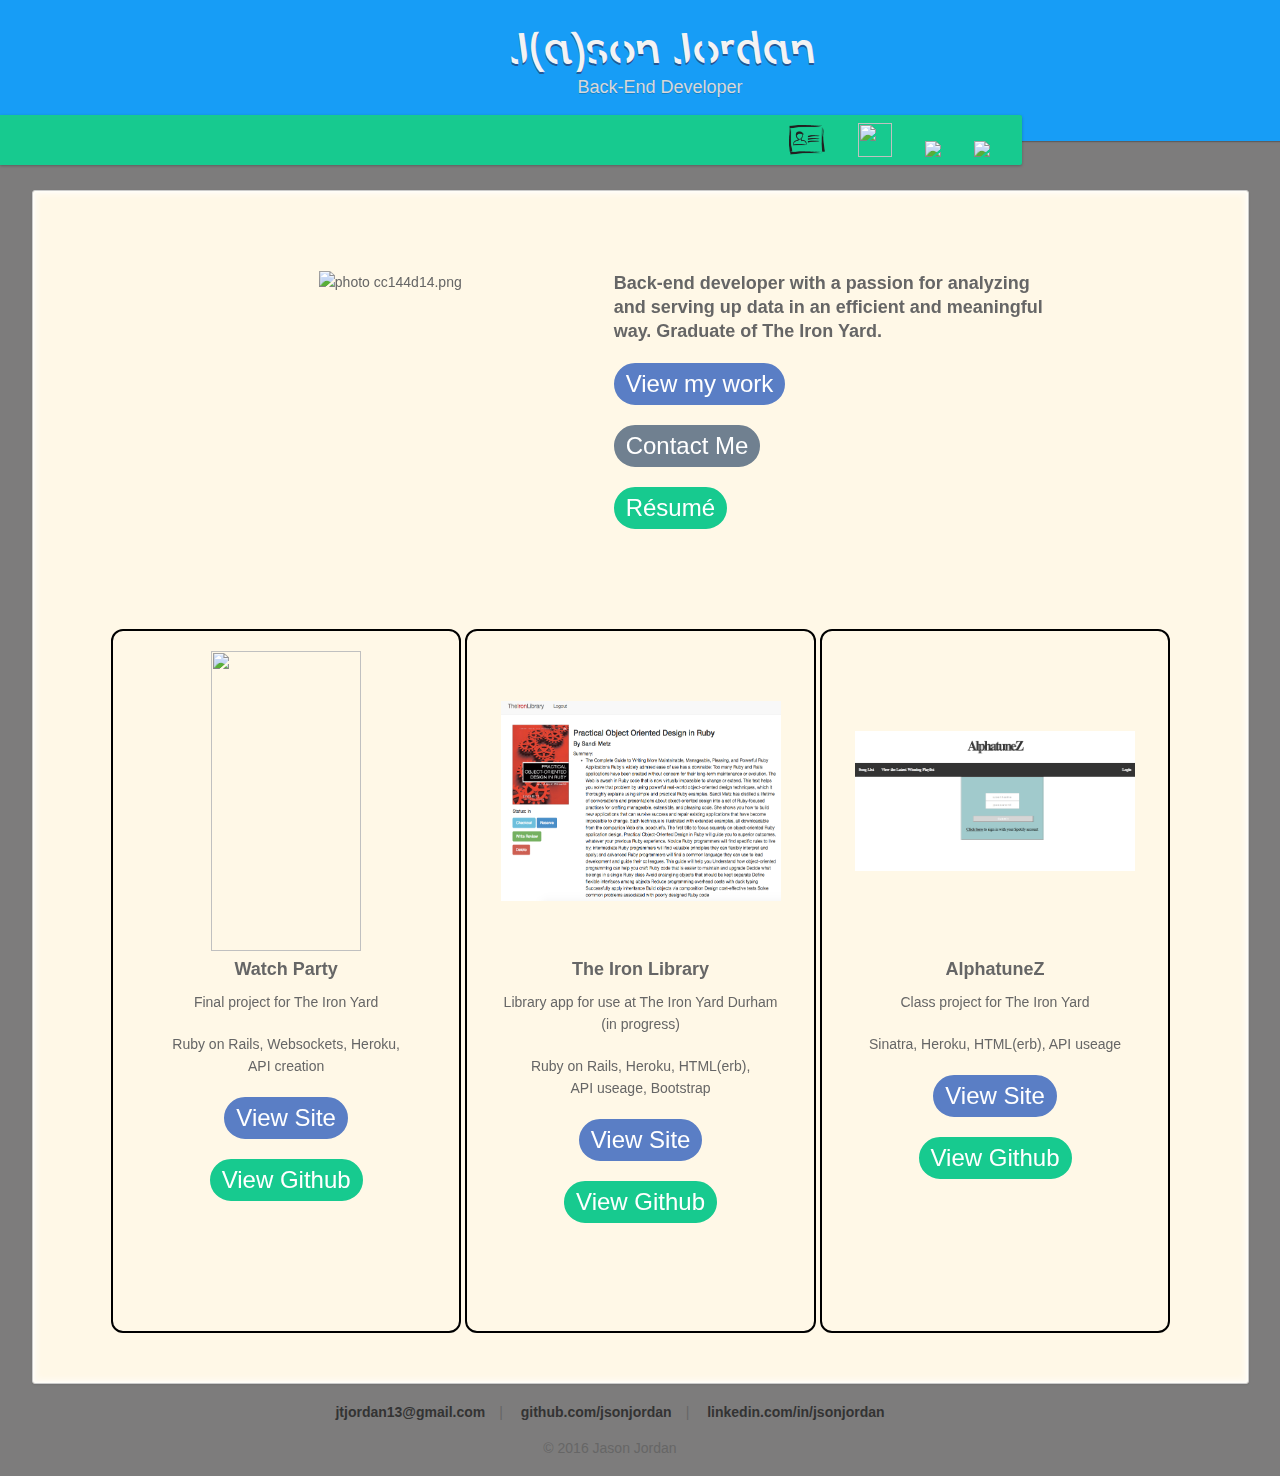
==== index.html @ f432987f "Changed my names font to sans forgetica" ====
<!doctype html>
<html>
  <head>
    <meta charset="utf-8">
    <meta http-equiv="X-UA-Compatible" content="chrome=1">
    <title>Jason Jordan</title>
    <link rel="stylesheet" href="stylesheets/styles.css">
    <link rel="stylesheet" href="stylesheets/github-dark.css">
    <script src="https://ajax.googleapis.com/ajax/libs/jquery/1.7.1/jquery.min.js"></script>
    <script src="javascripts/main.js"></script>
    <link rel="icon"
      type="image/png"
      href="./images/favicon.ico">
    <!--[if lt IE 9]>
      <script src="//html5shiv.googlecode.com/svn/trunk/html5.js"></script>
    <![endif]-->
    <meta name="viewport" content="width=device-width, initial-scale=1, user-scalable=no">

  </head>
  <body>

      <header>
        <h1><font face="Sans Forgetica">J(a)son Jordan</font></h1>
        <p>Back-End Developer</p>
      </header>

      <div id="banner">
        <span id="contacts">
          <a href="Jason Jordan Resume.pdf" class="social"><strong><img src="./images/resume6.png" height="34" width="36"></strong></a>
          <a href="mailto:jtjordan13@gmail.com" class="social"><strong><img src="./images/email.png" height="34" width="34"></strong></a>
          <a href="https://github.com/jsonjordan" class="social"><strong><img src="./images/GitHub-Mark-32px.png"></strong></a>
          <a href="https://www.linkedin.com/in/jsonjordan" class="social"><strong><img src="./images/In-Black-34px-R.png"></strong></a>
        </span>
      </div><!-- end banner -->

    <div class="wrapper">
      <nav>
        <ul></ul>
      </nav>
      <section>
        <div class="container1">
          <div class="element1">
            <img src="./images/jj.png" border="0" alt=" photo cc144d14.png" height="300" width="300"/></a>
          </div>
          <div class="element2">
            <h3>Back-end developer with a passion for analyzing and serving up data in an efficient and meaningful way.  Graduate of The Iron Yard.</h3>
            <div> <!--padding-->
             <ul>
             </ul>
           </div>
            <div class="linklist">
              <div>
                <form action="#projects">
                  <button class="linkbutton1">View my work</button>
                </form>
              </div>
            <div> <!--padding-->
             <ul>
             </ul>
           </div>
           <div>
             <form action="#contact info">
               <button class="linkbutton2">Contact Me</button>
             </form>
           </div>
            <div> <!--padding-->
             <ul>
             </ul>
           </div>
            <div>
              <form action="BEResume.pdf">
                <button class="linkbutton3">Résumé</button>
              </form>
            </div>
            </div>
          </div>
        </div>
        <div class="container2" id="projects">
          <div class="project">
            <div> <!--padding-->
             <ul>
             </ul>
           </div>
            <img src="./images/watchparty.png" height="300" width="150">
            <h3>Watch Party</h3>
            <p>Final project for The Iron Yard</p>
            <p>Ruby on Rails, Websockets, Heroku, <br>API creation</p>
            <div>
              <form action="https://watchparty.online">
                <button class="linkbutton1">View Site</button>
              </form>
            </div>
            <div> <!--padding-->
             <ul>
             </ul>
           </div>
            <div>
              <form action="https://github.com/Watch-Party/spoiler-alert">
                <button class="linkbutton3">View Github</button>
              </form>
            </div>
          </div>
          <div class="project">
            <div> <!--padding-->
             <ul>
             </ul>
           </div>
            <img src="./images/ironlibrary.png" height="200" width="280" vspace="50">
            <h3>The Iron Library</h3>
            <p>Library app for use at The Iron Yard Durham <br>(in progress)</p>
            <p>Ruby on Rails, Heroku, HTML(erb), <br>API useage, Bootstrap</p>
            <div>
              <form action="https://the-iron-library.herokuapp.com/">
                <button class="linkbutton1">View Site</button>
              </form>
            </div>
            <div> <!--padding-->
             <ul>
             </ul>
           </div>
            <div>
              <form action="https://github.com/jtjordan81/iron-library">
                <button class="linkbutton3">View Github</button>
              </form>
            </div>
          </div>
          <div class="project">
            <div> <!--padding-->
             <ul>
             </ul>
           </div>
            <img src="./images/alphatunez.png" height="140" width="280" vspace="80">
            <h3>AlphatuneZ</h3>
            <p>Class project for The Iron Yard</p>
            <p>Sinatra, Heroku, HTML(erb), API useage</p>
            <div>
              <form action="https://alphatunez.herokuapp.com/">
                <button class="linkbutton1">View Site</button>
              </form>
            </div>
            <div> <!--padding-->
             <ul>
             </ul>
           </div>
            <div>
              <form action="https://github.com/tiyd-ror-2016-06/AlphatuneZ">
                <button class="linkbutton3">View Github</button>
              </form>
            </div>
          </div>
        </div>
      </section>
      <footer>
        <p id="contact info">
          <a href="mailto:jtjordan13@gmail.com" class="social"><strong>jtjordan13@gmail.com</strong></a>&emsp;|&emsp;
          <a href="https://github.com/jsonjordan" class="social"><strong>github.com/jsonjordan</strong></a>&emsp;|&emsp;
          <a href="https://www.linkedin.com/in/jsonjordan" class="social"><strong>linkedin.com/in/jsonjordan</strong></a>
        </p>
        <p>&copy; 2016 Jason Jordan</p>
      </footer>
    </div>
    <!--[if !IE]><script>fixScale(document);</script><![endif]-->

  </body>
</html>
---- stylesheets/styles.css ----
/*
Leap Day for GitHub Pages
by Matt Graham
*/
@font-face {
  font-family: 'Quattrocento Sans';
  src: url("../fonts/quattrocentosans-bold-webfont.eot");
  src: url("../fonts/quattrocentosans-bold-webfont.eot?#iefix") format("embedded-opentype"), url("../fonts/quattrocentosans-bold-webfont.woff") format("woff"), url("../fonts/quattrocentosans-bold-webfont.ttf") format("truetype"), url("../fonts/quattrocentosans-bold-webfont.svg#QuattrocentoSansBold") format("svg");
  font-weight: bold;
  font-style: normal;
}

@font-face {
  font-family: 'Quattrocento Sans';
  src: url("../fonts/quattrocentosans-bolditalic-webfont.eot");
  src: url("../fonts/quattrocentosans-bolditalic-webfont.eot?#iefix") format("embedded-opentype"), url("../fonts/quattrocentosans-bolditalic-webfont.woff") format("woff"), url("../fonts/quattrocentosans-bolditalic-webfont.ttf") format("truetype"), url("../fonts/quattrocentosans-bolditalic-webfont.svg#QuattrocentoSansBoldItalic") format("svg");
  font-weight: bold;
  font-style: italic;
}

@font-face {
  font-family: 'Quattrocento Sans';
  src: url("../fonts/quattrocentosans-italic-webfont.eot");
  src: url("../fonts/quattrocentosans-italic-webfont.eot?#iefix") format("embedded-opentype"), url("../fonts/quattrocentosans-italic-webfont.woff") format("woff"), url("../fonts/quattrocentosans-italic-webfont.ttf") format("truetype"), url("../fonts/quattrocentosans-italic-webfont.svg#QuattrocentoSansItalic") format("svg");
  font-weight: normal;
  font-style: italic;
}

@font-face {
  font-family: 'Quattrocento Sans';
  src: url("../fonts/quattrocentosans-regular-webfont.eot");
  src: url("../fonts/quattrocentosans-regular-webfont.eot?#iefix") format("embedded-opentype"), url("../fonts/quattrocentosans-regular-webfont.woff") format("woff"), url("../fonts/quattrocentosans-regular-webfont.ttf") format("truetype"), url("../fonts/quattrocentosans-regular-webfont.svg#QuattrocentoSansRegular") format("svg");
  font-weight: normal;
  font-style: normal;
}

@font-face {
  font-family: 'Copse';
  src: url("../fonts/copse-regular-webfont.eot");
  src: url("../fonts/copse-regular-webfont.eot?#iefix") format("embedded-opentype"), url("../fonts/copse-regular-webfont.woff") format("woff"), url("../fonts/copse-regular-webfont.ttf") format("truetype"), url("../fonts/copse-regular-webfont.svg#CopseRegular") format("svg");
  font-weight: normal;
  font-style: normal;
}

@font-face {
  font-family: 'Sans Forgetica';
  src: url("../fonts/sansforgetica-regular.otf");
  font-weight: normal;
  font-style: normal;
}

/* normalize.css 2012-02-07T12:37 UTC - https://github.com/necolas/normalize.css */
/* =============================================================================
   HTML5 display definitions
   ========================================================================== */
/*
 * Corrects block display not defined in IE6/7/8/9 & FF3
 */
article,
aside,
details,
figcaption,
figure,
footer,
header,
hgroup,
nav,
section,
summary {
  display: block;
}

/*
 * Corrects inline-block display not defined in IE6/7/8/9 & FF3
 */
audio,
canvas,
video {
  display: inline-block;
  *display: inline;
  *zoom: 1;
}

/*
 * Prevents modern browsers from displaying 'audio' without controls
 */
audio:not([controls]) {
  display: none;
}

/*
 * Addresses styling for 'hidden' attribute not present in IE7/8/9, FF3, S4
 * Known issue: no IE6 support
 */
[hidden] {
  display: none;
}

/* =============================================================================
   Base
   ========================================================================== */
/*
 * 1. Corrects text resizing oddly in IE6/7 when body font-size is set using em units
 *    http://clagnut.com/blog/348/#c790
 * 2. Prevents iOS text size adjust after orientation change, without disabling user zoom
 *    www.456bereastreet.com/archive/201012/controlling_text_size_in_safari_for_ios_without_disabling_user_zoom/
 */
html {
  font-size: 100%;
  /* 1 */
  -webkit-text-size-adjust: 100%;
  /* 2 */
  -ms-text-size-adjust: 100%;
  /* 2 */
}

/*
 * Addresses font-family inconsistency between 'textarea' and other form elements.
 */
html,
button,
input,
select,
textarea {
  font-family: sans-serif;
}

/*
 * Addresses margins handled incorrectly in IE6/7
 */
body {
  margin: 0;
}

/* =============================================================================
   Links
   ========================================================================== */
/*
 * Addresses outline displayed oddly in Chrome
 */
a:focus {
  outline: thin dotted;
}

/*
 * Improves readability when focused and also mouse hovered in all browsers
 * people.opera.com/patrickl/experiments/keyboard/test
 */
a:hover,
a:active {
  outline: 0;
}

/* =============================================================================
   Typography
   ========================================================================== */
/*
 * Addresses font sizes and margins set differently in IE6/7
 * Addresses font sizes within 'section' and 'article' in FF4+, Chrome, S5
 */
h1 {
  font-size: 2em;
  margin: 0.67em 0;
}

h2 {
  font-size: 1.5em;
  margin: 0.83em 0;
}

h3 {
  font-size: 1.17em;
  margin: 1em 0;
}

h4 {
  font-size: 1em;
  margin: 1.33em 0;
}

h5 {
  font-size: 0.83em;
  margin: 1.67em 0;
}

h6 {
  font-size: 0.75em;
  margin: 2.33em 0;
}

/*
 * Addresses styling not present in IE7/8/9, S5, Chrome
 */
abbr[title] {
  border-bottom: 1px dotted;
}

/*
 * Addresses style set to 'bolder' in FF3+, S4/5, Chrome
*/
b,
strong {
  font-weight: bold;
}

blockquote {
  margin: 1em 40px;
}

/*
 * Addresses styling not present in S5, Chrome
 */
dfn {
  font-style: italic;
}

/*
 * Addresses styling not present in IE6/7/8/9
 */
mark {
  background: #ff0;
  color: #000;
}

/*
 * Addresses margins set differently in IE6/7
 */
p,
pre {
  margin: 1em 0;
}

/*
 * Corrects font family set oddly in IE6, S4/5, Chrome
 * en.wikipedia.org/wiki/User:Davidgothberg/Test59
 */
pre,
code,
kbd,
samp {
  font-family: monospace, serif;
  _font-family: 'courier new', monospace;
  font-size: 1em;
}

/*
 * 1. Addresses CSS quotes not supported in IE6/7
 * 2. Addresses quote property not supported in S4
 */
/* 1 */
q {
  quotes: none;
}

/* 2 */
q:before,
q:after {
  content: '';
  content: none;
}

small {
  font-size: 75%;
}

/*
 * Prevents sub and sup affecting line-height in all browsers
 * gist.github.com/413930
 */
sub,
sup {
  font-size: 75%;
  line-height: 0;
  position: relative;
  vertical-align: baseline;
}

sup {
  top: -0.5em;
}

sub {
  bottom: -0.25em;
}

/* =============================================================================
   Lists
   ========================================================================== */
/*
 * Addresses margins set differently in IE6/7
 */
dl,
menu,
ol,
ul {
  margin: 1em 0;
}

dd {
  margin: 0 0 0 40px;
}

/*
 * Addresses paddings set differently in IE6/7
 */
menu,
ol,
ul {
  padding: 0 0 0 40px;
}

/*
 * Corrects list images handled incorrectly in IE7
 */
nav ul,
nav ol {
  list-style: none;
  list-style-image: none;
}

/* =============================================================================
   Embedded content
   ========================================================================== */
/*
 * 1. Removes border when inside 'a' element in IE6/7/8/9, FF3
 * 2. Improves image quality when scaled in IE7
 *    code.flickr.com/blog/2008/11/12/on-ui-quality-the-little-things-client-side-image-resizing/
 */
img {
  border: 0;
  /* 1 */
  -ms-interpolation-mode: bicubic;
  /* 2 */
}

/*
 * Corrects overflow displayed oddly in IE9
 */
svg:not(:root) {
  overflow: hidden;
}

/* =============================================================================
   Figures
   ========================================================================== */
/*
 * Addresses margin not present in IE6/7/8/9, S5, O11
 */
figure {
  margin: 0;
}

/* =============================================================================
   Forms
   ========================================================================== */
/*
 * Corrects margin displayed oddly in IE6/7
 */
form {
  margin: 0;
}

/*
 * Define consistent border, margin, and padding
 */
fieldset {
  border: 1px solid #c0c0c0;
  margin: 0 2px;
  padding: 0.35em 0.625em 0.75em;
}

/*
 * 1. Corrects color not being inherited in IE6/7/8/9
 * 2. Corrects text not wrapping in FF3
 * 3. Corrects alignment displayed oddly in IE6/7
 */
legend {
  border: 0;
  /* 1 */
  padding: 0;
  white-space: normal;
  /* 2 */
  *margin-left: -7px;
  /* 3 */
}

/*
 * 1. Corrects font size not being inherited in all browsers
 * 2. Addresses margins set differently in IE6/7, FF3+, S5, Chrome
 * 3. Improves appearance and consistency in all browsers
 */
button,
input,
select,
textarea {
  font-size: 100%;
  /* 1 */
  margin: 0;
  /* 2 */
  vertical-align: baseline;
  /* 3 */
  *vertical-align: middle;
  /* 3 */
}

/*
 * Addresses FF3/4 setting line-height on 'input' using !important in the UA stylesheet
 */
button,
input {
  line-height: normal;
  /* 1 */
}

/*
 * 1. Improves usability and consistency of cursor style between image-type 'input' and others
 * 2. Corrects inability to style clickable 'input' types in iOS
 * 3. Removes inner spacing in IE7 without affecting normal text inputs
 *    Known issue: inner spacing remains in IE6
 */
button,
input[type="button"],
input[type="reset"],
input[type="submit"] {
  cursor: pointer;
  /* 1 */
  -webkit-appearance: button;
  /* 2 */
  *overflow: visible;
  /* 3 */
}

/*
 * Re-set default cursor for disabled elements
 */
button[disabled],
input[disabled] {
  cursor: default;
}

/*
 * 1. Addresses box sizing set to content-box in IE8/9
 * 2. Removes excess padding in IE8/9
 * 3. Removes excess padding in IE7
      Known issue: excess padding remains in IE6
 */
input[type="checkbox"],
input[type="radio"] {
  box-sizing: border-box;
  /* 1 */
  padding: 0;
  /* 2 */
  *height: 13px;
  /* 3 */
  *width: 13px;
  /* 3 */
}

/*
 * 1. Addresses appearance set to searchfield in S5, Chrome
 * 2. Addresses box-sizing set to border-box in S5, Chrome (include -moz to future-proof)
 */
input[type="search"] {
  -webkit-appearance: textfield;
  /* 1 */
  -moz-box-sizing: content-box;
  -webkit-box-sizing: content-box;
  /* 2 */
  box-sizing: content-box;
}

/*
 * Removes inner padding and search cancel button in S5, Chrome on OS X
 */
input[type="search"]::-webkit-search-decoration,
input[type="search"]::-webkit-search-cancel-button {
  -webkit-appearance: none;
}

/*
 * Removes inner padding and border in FF3+
 * www.sitepen.com/blog/2008/05/14/the-devils-in-the-details-fixing-dojos-toolbar-buttons/
 */
button::-moz-focus-inner,
input::-moz-focus-inner {
  border: 0;
  padding: 0;
}

/*
 * 1. Removes default vertical scrollbar in IE6/7/8/9
 * 2. Improves readability and alignment in all browsers
 */
textarea {
  overflow: auto;
  /* 1 */
  vertical-align: top;
  /* 2 */
}

/* =============================================================================
   Tables
   ========================================================================== */
/*
 * Remove most spacing between table cells
 */
table {
  border-collapse: collapse;
  border-spacing: 0;
}

body {
  font: 14px/22px "Quattrocento Sans", "Helvetica Neue", Helvetica, Arial, sans-serif;
  color: #666;
  font-weight: 300;
  margin: 0px;
  padding: 0px 0 20px 0px;
  background: url(../images/Cardboard-Seamless-Pattern.jpg) #7d7c7c;
}

h1, h2, h3, h4, h5, h6 {
  color: #333;
  margin: 0 0 10px;
}

p, ul, ol, table, pre, dl {
  margin: 0 0 20px;
}

h1, h2, h3 {
  line-height: 1.1;
}

h1 {
  font-size: 28px;
}

h2 {
  font-size: 24px;
  color: #393939;
}

h3, h4, h5, h6 {
  color: #666666;
}

h3 {
  font-size: 18px;
  line-height: 24px;
}

a {
  color: #3399cc;
  font-weight: 400;
  text-decoration: none;
}

a small {
  font-size: 11px;
  color: #666;
  margin-top: -0.6em;
  display: block;
}

ul {
  list-style-image: url("../images/bullet.png");
}

strong {
  font-weight: bold;
  color: #333;
}

.wrapper {
  width: 95%;
  margin: 0 auto;
  position: relative;
}

section img {
  max-width: 100%;
}

blockquote {
  border-left: 1px solid #ffcc00;
  margin: 0;
  padding: 0 0 0 20px;
  font-style: italic;
}

code {
  font-family: "Lucida Sans", Monaco, Bitstream Vera Sans Mono, Lucida Console, Terminal;
  font-size: 13px;
  color: #efefef;
  text-shadow: 0px 1px 0px #000;
  margin: 0 4px;
  padding: 2px 6px;
  background: #333;
  -moz-border-radius: 2px;
  -webkit-border-radius: 2px;
  -o-border-radius: 2px;
  -ms-border-radius: 2px;
  -khtml-border-radius: 2px;
  border-radius: 2px;
}

pre {
  padding: 8px 15px;
  background: #333333;
  -moz-border-radius: 3px;
  -webkit-border-radius: 3px;
  -o-border-radius: 3px;
  -ms-border-radius: 3px;
  -khtml-border-radius: 3px;
  border-radius: 3px;
  border: 1px solid #c7c7c7;
  overflow: auto;
  overflow-y: hidden;
}
pre code {
  margin: 0px;
  padding: 0px;
}

table {
  width: 100%;
  border-collapse: collapse;
}

th {
  text-align: left;
  padding: 5px 10px;
  border-bottom: 1px solid #e5e5e5;
  color: #444;
}

td {
  text-align: left;
  padding: 5px 10px;
  border-bottom: 1px solid #e5e5e5;
  border-right: 1px solid #ffcc00;
}
td:first-child {
  border-left: 1px solid #ffcc00;
}

hr {
  border: 0;
  outline: none;
  height: 11px;
  background: transparent url("../images/hr.gif") center center repeat-x;
  margin: 0 0 20px;
}

dt {
  color: #444;
  font-weight: 700;
}

header {
  padding: 25px 20px 40px 20px;
  margin: 0;
  position: absolute;
  top: 0;
  left: 0;
  right: 0;
  width: 100%;
  text-align: center;
  background: url(../images/background.png) #179df6;
  -moz-box-shadow: 1px 0px 2px rgba(0, 0, 0, 0.75);
  -webkit-box-shadow: 1px 0px 2px rgba(0, 0, 0, 0.75);
  -o-box-shadow: 1px 0px 2px rgba(0, 0, 0, 0.75);
  box-shadow: 1px 0px 2px rgba(0, 0, 0, 0.75);
  z-index: 99;
  -webkit-font-smoothing: antialiased;
  min-height: 76px;
}
header h1 {
  font: 40px/48px "Copse", "Helvetica Neue", Helvetica, Arial, sans-serif;
  color: #f3f3f3;
  text-shadow: 0px 2px 0px #235796;
  margin: 0px;
  white-space: nowrap;
  overflow: hidden;
  text-overflow: ellipsis;
  -o-text-overflow: ellipsis;
  -ms-text-overflow: ellipsis;
}
header p {
  color: #d8d8d8;
  text-shadow: rgba(0, 0, 0, 0.2) 0 1px 0;
  font-size: 18px;
  margin: 0px;
}

#banner {
  display: inline;
  z-index: 100;
  left: 0;
  right: 50%;
  height: 50px;
  margin-right: -382px;
  position: absolute;
  top: 115px;
  background: #17ca8f;
  -moz-box-shadow: 0px 1px 3px rgba(0, 0, 0, 0.25);
  -webkit-box-shadow: 0px 1px 3px rgba(0, 0, 0, 0.25);
  -o-box-shadow: 0px 1px 3px rgba(0, 0, 0, 0.25);
  box-shadow: 0px 1px 3px rgba(0, 0, 0, 0.25);
  -moz-border-radius: 0px 2px 2px 0px;
  -webkit-border-radius: 0px 2px 2px 0px;
  -o-border-radius: 0px 2px 2px 0px;
  -ms-border-radius: 0px 2px 2px 0px;
  -khtml-border-radius: 0px 2px 2px 0px;
  border-radius: 0px 2px 2px 0px;
  padding-right: 10px;
}
#banner .button {
  border: 1px solid #dba500;
  background: -webkit-gradient(linear, 50% 0%, 50% 100%, color-stop(0%, #ffe788), color-stop(100%, #ffce38));
  background: -webkit-linear-gradient(#ffe788, #ffce38);
  background: -moz-linear-gradient(#ffe788, #ffce38);
  background: -o-linear-gradient(#ffe788, #ffce38);
  background: -ms-linear-gradient(#ffe788, #ffce38);
  background: linear-gradient(#ffe788, #ffce38);
  -moz-border-radius: 2px;
  -webkit-border-radius: 2px;
  -o-border-radius: 2px;
  -ms-border-radius: 2px;
  -khtml-border-radius: 2px;
  border-radius: 2px;
  -moz-box-shadow: inset 0px 1px 0px rgba(255, 255, 255, 0.4), 0px 1px 1px rgba(0, 0, 0, 0.1);
  -webkit-box-shadow: inset 0px 1px 0px rgba(255, 255, 255, 0.4), 0px 1px 1px rgba(0, 0, 0, 0.1);
  -o-box-shadow: inset 0px 1px 0px rgba(255, 255, 255, 0.4), 0px 1px 1px rgba(0, 0, 0, 0.1);
  box-shadow: inset 0px 1px 0px rgba(255, 255, 255, 0.4), 0px 1px 1px rgba(0, 0, 0, 0.1);
  background-color: #FFE788;
  margin-left: 5px;
  padding: 10px 12px;
  margin-top: 6px;
  line-height: 14px;
  font-size: 14px;
  color: #333;
  font-weight: bold;
  display: inline-block;
  text-align: center;
}
#banner .social {
  display: inline-block;
  margin-left: 5px;
  padding: 8px 12px;
  margin-top: 0px;
  line-height: 14px;
}
#banner #contacts {
  position: absolute;
  right: 20px;
}
#banner .button:hover {
  background: -webkit-gradient(linear, 50% 0%, 50% 100%, color-stop(0%, #ffe788), color-stop(100%, #ffe788));
  background: -webkit-linear-gradient(#ffe788, #ffe788);
  background: -moz-linear-gradient(#ffe788, #ffe788);
  background: -o-linear-gradient(#ffe788, #ffe788);
  background: -ms-linear-gradient(#ffe788, #ffe788);
  background: linear-gradient(#ffe788, #ffe788);
  background-color: #ffeca0;
}
#banner .fork {
  position: fixed;
  left: 50%;
  margin-left: -325px;
  padding: 10px 12px;
  margin-top: 6px;
  line-height: 14px;
  font-size: 14px;
  background-color: #FFE788;
}
#banner .downloads {
  float: right;
  margin: 0 45px 0 0;
}
#banner .downloads span {
  float: left;
  line-height: 52px;
  font-size: 90%;
  color: #9d7f0d;
  text-transform: uppercase;
  text-shadow: rgba(255, 255, 255, 0.2) 0 1px 0;
}
#banner ul {
  list-style: none;
  height: 40px;
  padding: 0;
  float: left;
  margin-left: 10px;
}
#banner ul li {
  display: inline;
}
#banner ul li a.button {
  background-color: #FFE788;
}
#banner #logo {
  position: absolute;
  height: 36px;
  width: 36px;
  right: 7px;
  top: 7px;
  display: block;
  background: url(../images/octocat-logo.png);
}

section {
  width: 95%;
  padding: 30px 30px 50px 30px;
  margin: 20px 0;
  margin-top: 190px;
  position: relative;
  background: #fff8e7;
  -moz-border-radius: 3px;
  -webkit-border-radius: 3px;
  -o-border-radius: 3px;
  -ms-border-radius: 3px;
  -khtml-border-radius: 3px;
  border-radius: 3px;
  border: 1px solid #cbcbcb;
  -moz-box-shadow: 0px 1px 2px rgba(0, 0, 0, 0.09), inset 0px 0px 2px 2px rgba(255, 255, 255, 0.5), inset 0 0 5px 5px rgba(255, 255, 255, 0.4);
  -webkit-box-shadow: 0px 1px 2px rgba(0, 0, 0, 0.09), inset 0px 0px 2px 2px rgba(255, 255, 255, 0.5), inset 0 0 5px 5px rgba(255, 255, 255, 0.4);
  -o-box-shadow: 0px 1px 2px rgba(0, 0, 0, 0.09), inset 0px 0px 2px 2px rgba(255, 255, 255, 0.5), inset 0 0 5px 5px rgba(255, 255, 255, 0.4);
  box-shadow: 0px 1px 2px rgba(0, 0, 0, 0.09), inset 0px 0px 2px 2px rgba(255, 255, 255, 0.5), inset 0 0 5px 5px rgba(255, 255, 255, 0.4);
}

small {
  font-size: 12px;
}

nav {
  width: 230px;
  position: fixed;
  top: 220px;
  left: 50%;
  margin-left: -580px;
  text-align: right;
}
nav ul {
  list-style: none;
  list-style-image: none;
  font-size: 14px;
  line-height: 24px;
}
nav ul li {
  padding: 5px 0px;
  line-height: 16px;
}
nav ul li.tag-h1 {
  font-size: 1.2em;
}
nav ul li.tag-h1 a {
  font-weight: bold;
  color: #333;
}
nav ul li.tag-h2 + .tag-h1 {
  margin-top: 10px;
}
nav ul a {
  color: #666;
}
nav ul a:hover {
  color: #999;
}

footer {
  width: 1000px;
  position: absolute;
  left: 50%;
  margin-left: -530px;
  /*bottom: 20px;*/
  text-align: center;
  line-height: 16px;

}

@media print, screen and (max-width: 1060px) {
  div.wrapper {
    width: auto;
    margin: 0;
  }

  nav {
    display: none;
  }

  header, section, footer {
    float: none;
  }
  header h1, section h1, footer h1 {
    white-space: nowrap;
    overflow: hidden;
    text-overflow: ellipsis;
    -o-text-overflow: ellipsis;
    -ms-text-overflow: ellipsis;
  }

  #banner {
    width: 100%;
  }
  #banner .downloads {
    margin-right: 60px;
  }
  #banner #logo {
    margin-right: 15px;
  }

  section {
    border: 1px solid #e5e5e5;
    border-width: 1px 0;
    padding: 20px auto;
    margin: 190px auto 20px;
    max-width: 600px;
  }

  footer {
    text-align: center;
    margin: 20px auto;
    position: fixed;
    left: auto;
    bottom: auto;
    width: auto;
  }
}
@media print, screen and (max-width: 720px) {
  body {
    word-wrap: break-word;
  }

  header {
    padding: 20px 20px;
    margin: 0;
  }
  header h1 {
    font-size: 32px;
    white-space: nowrap;
    overflow: hidden;
    text-overflow: ellipsis;
    -o-text-overflow: ellipsis;
    -ms-text-overflow: ellipsis;
  }
  header p {
    display: none;
  }

  #banner {
    top: 80px;
  }
  #banner .fork {
    float: left;
    display: inline-block;
    margin-left: 0px;
    position: fixed;
    left: 20px;
  }

  section {
    margin-top: 130px;
    margin-bottom: 0px;
    width: auto;
  }

  header ul, header p.view {
    position: static;
  }
}
@media print, screen and (max-width: 480px) {
  header {
    position: relative;
    padding: 5px 0px;
    min-height: 0px;
  }
  header h1 {
    font-size: 24px;
    white-space: nowrap;
    overflow: hidden;
    text-overflow: ellipsis;
    -o-text-overflow: ellipsis;
    -ms-text-overflow: ellipsis;
  }

  section {
    margin-top: 5px;
  }

  #banner {
    display: none;
  }

  header ul {
    display: none;
  }
}
@media print {
  body {
    padding: 0.4in;
    font-size: 12pt;
    color: #444;
  }
}
@media print, screen and (max-height: 680px) {
  footer {
    text-align: center;
    margin: 20px auto;
    position: relative;
    left: auto;
    bottom: auto;
    width: auto;
  }
}
@media print, screen and (max-height: 480px) {
  nav {
    display: none;
  }

  footer {
    text-align: center;
    margin: 20px auto;
    position: relative;
    left: auto;
    bottom: auto;
    width: auto;
  }
}

button:focus {
  outline: none;
}

.linkbutton1 {
  background-color: #5a7ec5;
  font-size: 24px;
  padding: 5px 10px;
  color: white;
  border: 2px solid #5a7ec5;
  border-radius: 50px;
  -webkit-transition-duration: 0.4s;
  transition-duration: 0.4s;

}

.linkbutton1:hover {
  background-color: white;
  border: 2px solid #5a7ec5;
  color: #5a7ec5;
}
.linkbutton2 {
  background-color: #708090;
  font-size: 24px;
  padding: 5px 10px;
  color: white;
  border: 2px solid #708090;
  border-radius: 50px;
  -webkit-transition-duration: 0.4s;
  transition-duration: 0.4s;
}

.linkbutton2:hover {
  background-color: white;
  border: 2px solid #708090;
  color: #39a4aa;
}
.linkbutton3 {
  background-color: #17ca8f;
  font-size: 24px;
  padding: 5px 10px;
  color: white;
  border: 2px solid #17ca8f;
  border-radius: 50px;
  -webkit-transition-duration: 0.4s;
  transition-duration: 0.4s;
}

.linkbutton3:hover {
  background-color: white;
  border: 2px solid #17ca8f;
  color: #17ca8f;
}

.element1 {
  width: 40%;
  display:inline-block;
  margin-top: 50px;
  vertical-align: top;

}

.element2 {
  width: 40%;
  display:inline-block;
  margin-top: 50px;
  text-align: left;

}

.container1 {
  width: 95%;
  display:inline-block;
  height: 40%;
  text-align: center;
  vertical-align: top;
  padding-bottom: 100px;
}

.container2 {
  width: 100%;
  display:inline-block;
  height: 60%;
  text-align: center;
  vertical-align: top;
}

.linklist {
  width: 50%;
  
}

.project {
  width: 30%;
  height: 70%;
  min-height: 700px;
  display:inline-block;
  border: 2px solid black;
  text-align: center;
  vertical-align: top;
  border-radius: 12px;

}
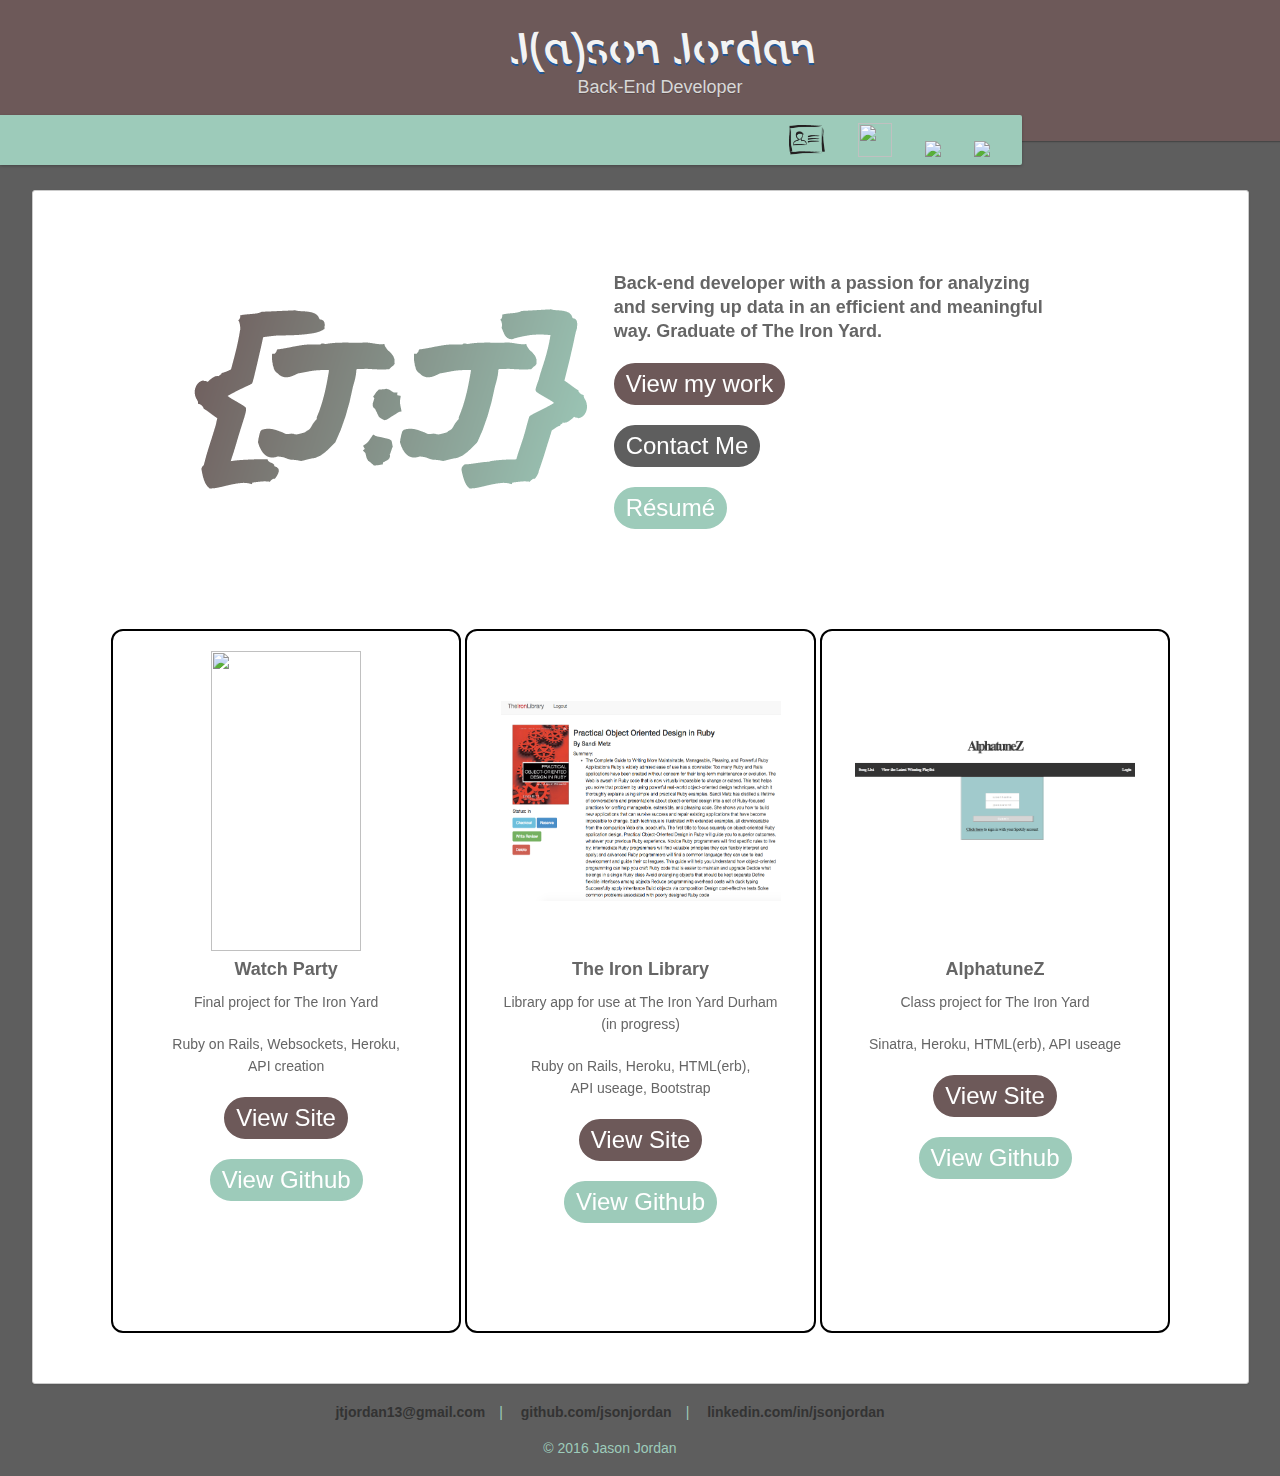
==== commit 1df41b82: "New logo" ====
--- a/index.html
+++ b/index.html
@@ -40,7 +40,7 @@
       <section>
         <div class="container1">
           <div class="element1">
-            <img src="./images/jj.png" border="0" alt=" photo cc144d14.png" height="300" width="300"/></a>
+            <img src="./images/JJjson_logo.png" border="0" alt=" photo cc144d14.png"/></a>
           </div>
           <div class="element2">
             <h3>Back-end developer with a passion for analyzing and serving up data in an efficient and meaningful way.  Graduate of The Iron Yard.</h3>
@@ -83,8 +83,8 @@
            </div>
             <img src="./images/watchparty.png" height="300" width="150">
             <h3>Watch Party</h3>
-            <p>Final project for The Iron Yard</p>
-            <p>Ruby on Rails, Websockets, Heroku, <br>API creation</p>
+            <p class="bodytext">Final project for The Iron Yard</p>
+            <p class="bodytext">Ruby on Rails, Websockets, Heroku, <br>API creation</p>
             <div>
               <form action="https://watchparty.online">
                 <button class="linkbutton1">View Site</button>
@@ -107,8 +107,8 @@
            </div>
             <img src="./images/ironlibrary.png" height="200" width="280" vspace="50">
             <h3>The Iron Library</h3>
-            <p>Library app for use at The Iron Yard Durham <br>(in progress)</p>
-            <p>Ruby on Rails, Heroku, HTML(erb), <br>API useage, Bootstrap</p>
+            <p class="bodytext">Library app for use at The Iron Yard Durham <br>(in progress)</p>
+            <p class="bodytext">Ruby on Rails, Heroku, HTML(erb), <br>API useage, Bootstrap</p>
             <div>
               <form action="https://the-iron-library.herokuapp.com/">
                 <button class="linkbutton1">View Site</button>
@@ -131,8 +131,8 @@
            </div>
             <img src="./images/alphatunez.png" height="140" width="280" vspace="80">
             <h3>AlphatuneZ</h3>
-            <p>Class project for The Iron Yard</p>
-            <p>Sinatra, Heroku, HTML(erb), API useage</p>
+            <p class="bodytext">Class project for The Iron Yard</p>
+            <p class="bodytext">Sinatra, Heroku, HTML(erb), API useage</p>
             <div>
               <form action="https://alphatunez.herokuapp.com/">
                 <button class="linkbutton1">View Site</button>
--- a/stylesheets/styles.css
+++ b/stylesheets/styles.css
@@ -511,11 +511,11 @@
 
 body {
   font: 14px/22px "Quattrocento Sans", "Helvetica Neue", Helvetica, Arial, sans-serif;
-  color: #666;
+  color: #9DCBBA;
   font-weight: 300;
   margin: 0px;
   padding: 0px 0 20px 0px;
-  background: url(../images/Cardboard-Seamless-Pattern.jpg) #7d7c7c;
+  background: #5E5E5E;
 }
 
 h1, h2, h3, h4, h5, h6 {
@@ -666,7 +666,7 @@
   right: 0;
   width: 100%;
   text-align: center;
-  background: url(../images/background.png) #179df6;
+  background: #6D5959;
   -moz-box-shadow: 1px 0px 2px rgba(0, 0, 0, 0.75);
   -webkit-box-shadow: 1px 0px 2px rgba(0, 0, 0, 0.75);
   -o-box-shadow: 1px 0px 2px rgba(0, 0, 0, 0.75);
@@ -702,7 +702,7 @@
   margin-right: -382px;
   position: absolute;
   top: 115px;
-  background: #17ca8f;
+  background: #9DCBBA;
   -moz-box-shadow: 0px 1px 3px rgba(0, 0, 0, 0.25);
   -webkit-box-shadow: 0px 1px 3px rgba(0, 0, 0, 0.25);
   -o-box-shadow: 0px 1px 3px rgba(0, 0, 0, 0.25);
@@ -815,7 +815,7 @@
   margin: 20px 0;
   margin-top: 190px;
   position: relative;
-  background: #fff8e7;
+  background: #ffffff;
   -moz-border-radius: 3px;
   -webkit-border-radius: 3px;
   -o-border-radius: 3px;
@@ -1033,11 +1033,11 @@
 }
 
 .linkbutton1 {
-  background-color: #5a7ec5;
+  background-color: #6D5959;
   font-size: 24px;
   padding: 5px 10px;
   color: white;
-  border: 2px solid #5a7ec5;
+  border: 2px solid #6D5959;
   border-radius: 50px;
   -webkit-transition-duration: 0.4s;
   transition-duration: 0.4s;
@@ -1046,15 +1046,15 @@
 
 .linkbutton1:hover {
   background-color: white;
-  border: 2px solid #5a7ec5;
+  border: 2px solid #6D5959;
   color: #5a7ec5;
 }
 .linkbutton2 {
-  background-color: #708090;
+  background-color: #5E5E5E;
   font-size: 24px;
   padding: 5px 10px;
   color: white;
-  border: 2px solid #708090;
+  border: 2px solid #5E5E5E;
   border-radius: 50px;
   -webkit-transition-duration: 0.4s;
   transition-duration: 0.4s;
@@ -1062,15 +1062,15 @@
 
 .linkbutton2:hover {
   background-color: white;
-  border: 2px solid #708090;
+  border: 2px solid #5E5E5E;
   color: #39a4aa;
 }
 .linkbutton3 {
-  background-color: #17ca8f;
+  background-color: #9DCBBA;
   font-size: 24px;
   padding: 5px 10px;
   color: white;
-  border: 2px solid #17ca8f;
+  border: 2px solid #9DCBBA;
   border-radius: 50px;
   -webkit-transition-duration: 0.4s;
   transition-duration: 0.4s;
@@ -1078,7 +1078,7 @@
 
 .linkbutton3:hover {
   background-color: white;
-  border: 2px solid #17ca8f;
+  border: 2px solid #9DCBBA;
   color: #17ca8f;
 }
 
@@ -1118,6 +1118,10 @@
 .linklist {
   width: 50%;
   
+}
+
+.bodytext {
+  color: #666
 }
 
 .project {
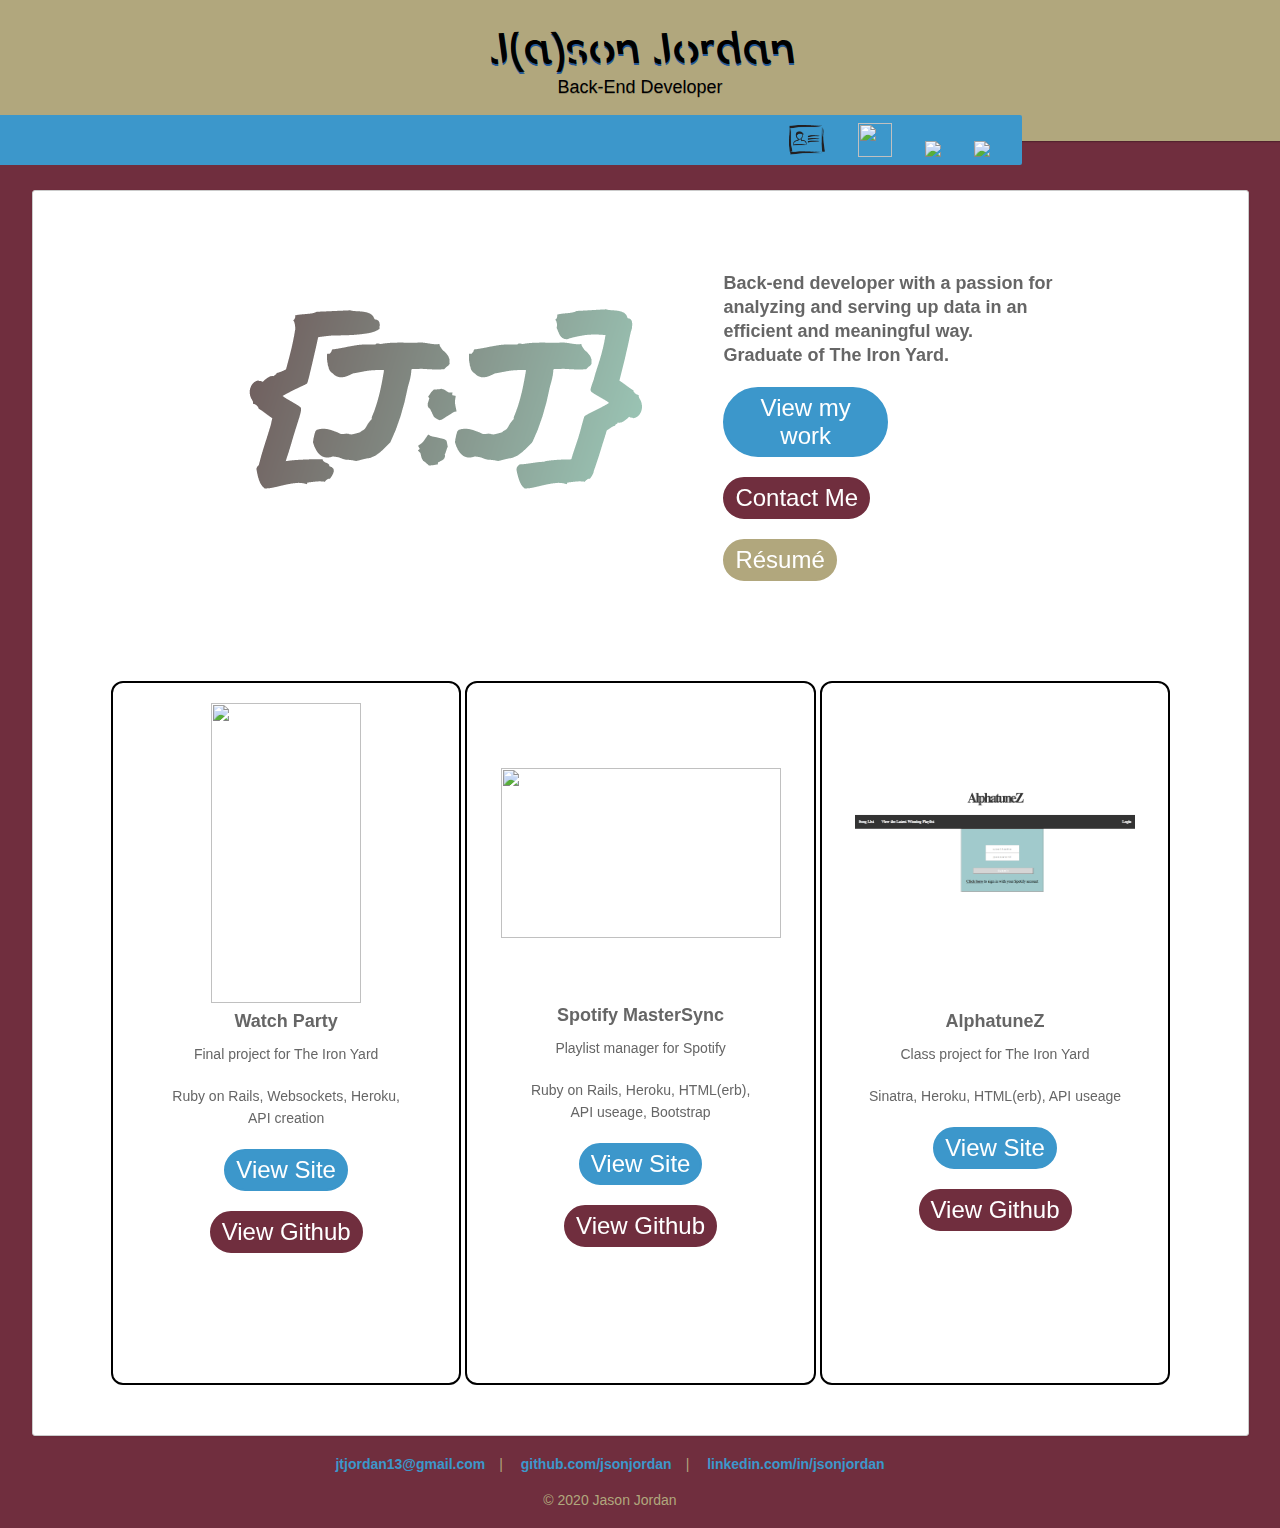
==== commit 352a6221: "Change color scheme" ====
--- a/index.html
+++ b/index.html
@@ -96,7 +96,7 @@
            </div>
             <div>
               <form action="https://github.com/Watch-Party/spoiler-alert">
-                <button class="linkbutton3">View Github</button>
+                <button class="linkbutton2">View Github</button>
               </form>
             </div>
           </div>
@@ -105,12 +105,12 @@
              <ul>
              </ul>
            </div>
-            <img src="./images/ironlibrary.png" height="200" width="280" vspace="50">
-            <h3>The Iron Library</h3>
-            <p class="bodytext">Library app for use at The Iron Yard Durham <br>(in progress)</p>
+            <img src="./images/mastersync.png" height="170" width="280" vspace="65">
+            <h3>Spotify MasterSync</h3>
+            <p class="bodytext">Playlist manager for Spotify</p>
             <p class="bodytext">Ruby on Rails, Heroku, HTML(erb), <br>API useage, Bootstrap</p>
             <div>
-              <form action="https://the-iron-library.herokuapp.com/">
+              <form action="https://mastersync.herokuapp.com/">
                 <button class="linkbutton1">View Site</button>
               </form>
             </div>
@@ -119,8 +119,8 @@
              </ul>
            </div>
             <div>
-              <form action="https://github.com/jtjordan81/iron-library">
-                <button class="linkbutton3">View Github</button>
+              <form action="https://github.com/jsonjordan/masterlist-sync">
+                <button class="linkbutton2">View Github</button>
               </form>
             </div>
           </div>
@@ -144,7 +144,7 @@
            </div>
             <div>
               <form action="https://github.com/tiyd-ror-2016-06/AlphatuneZ">
-                <button class="linkbutton3">View Github</button>
+                <button class="linkbutton2">View Github</button>
               </form>
             </div>
           </div>
@@ -156,7 +156,7 @@
           <a href="https://github.com/jsonjordan" class="social"><strong>github.com/jsonjordan</strong></a>&emsp;|&emsp;
           <a href="https://www.linkedin.com/in/jsonjordan" class="social"><strong>linkedin.com/in/jsonjordan</strong></a>
         </p>
-        <p>&copy; 2016 Jason Jordan</p>
+        <p>&copy; 2020 Jason Jordan</p>
       </footer>
     </div>
     <!--[if !IE]><script>fixScale(document);</script><![endif]-->
--- a/stylesheets/styles.css
+++ b/stylesheets/styles.css
@@ -511,11 +511,11 @@
 
 body {
   font: 14px/22px "Quattrocento Sans", "Helvetica Neue", Helvetica, Arial, sans-serif;
-  color: #9DCBBA;
+  color: #B1A77D;
   font-weight: 300;
   margin: 0px;
   padding: 0px 0 20px 0px;
-  background: #5E5E5E;
+  background: #702E3E;
 }
 
 h1, h2, h3, h4, h5, h6 {
@@ -568,7 +568,7 @@
 
 strong {
   font-weight: bold;
-  color: #333;
+  color: #3C97CB;
 }
 
 .wrapper {
@@ -658,7 +658,7 @@
 }
 
 header {
-  padding: 25px 20px 40px 20px;
+  padding: 25px 0px 40px 0px;
   margin: 0;
   position: absolute;
   top: 0;
@@ -666,7 +666,7 @@
   right: 0;
   width: 100%;
   text-align: center;
-  background: #6D5959;
+  background: #B1A77D;
   -moz-box-shadow: 1px 0px 2px rgba(0, 0, 0, 0.75);
   -webkit-box-shadow: 1px 0px 2px rgba(0, 0, 0, 0.75);
   -o-box-shadow: 1px 0px 2px rgba(0, 0, 0, 0.75);
@@ -677,7 +677,7 @@
 }
 header h1 {
   font: 40px/48px "Copse", "Helvetica Neue", Helvetica, Arial, sans-serif;
-  color: #f3f3f3;
+  color: black;
   text-shadow: 0px 2px 0px #235796;
   margin: 0px;
   white-space: nowrap;
@@ -687,7 +687,7 @@
   -ms-text-overflow: ellipsis;
 }
 header p {
-  color: #d8d8d8;
+  color: black;
   text-shadow: rgba(0, 0, 0, 0.2) 0 1px 0;
   font-size: 18px;
   margin: 0px;
@@ -702,8 +702,8 @@
   margin-right: -382px;
   position: absolute;
   top: 115px;
-  background: #9DCBBA;
-  -moz-box-shadow: 0px 1px 3px rgba(0, 0, 0, 0.25);
+  background: #3C97CB;
+  /* -moz-box-shadow: 0px 1px 3px rgba(0, 0, 0, 0.25);
   -webkit-box-shadow: 0px 1px 3px rgba(0, 0, 0, 0.25);
   -o-box-shadow: 0px 1px 3px rgba(0, 0, 0, 0.25);
   box-shadow: 0px 1px 3px rgba(0, 0, 0, 0.25);
@@ -711,7 +711,7 @@
   -webkit-border-radius: 0px 2px 2px 0px;
   -o-border-radius: 0px 2px 2px 0px;
   -ms-border-radius: 0px 2px 2px 0px;
-  -khtml-border-radius: 0px 2px 2px 0px;
+  -khtml-border-radius: 0px 2px 2px 0px; */
   border-radius: 0px 2px 2px 0px;
   padding-right: 10px;
 }
@@ -1033,11 +1033,11 @@
 }
 
 .linkbutton1 {
-  background-color: #6D5959;
+  background-color: #3C97CB;
   font-size: 24px;
   padding: 5px 10px;
   color: white;
-  border: 2px solid #6D5959;
+  border: 2px solid #3C97CB;
   border-radius: 50px;
   -webkit-transition-duration: 0.4s;
   transition-duration: 0.4s;
@@ -1046,15 +1046,15 @@
 
 .linkbutton1:hover {
   background-color: white;
-  border: 2px solid #6D5959;
-  color: #5a7ec5;
+  border: 2px solid #3C97CB;
+  color: #3C97CB;
 }
 .linkbutton2 {
-  background-color: #5E5E5E;
+  background-color: #702E3E;
   font-size: 24px;
   padding: 5px 10px;
   color: white;
-  border: 2px solid #5E5E5E;
+  border: 2px solid #702E3E;
   border-radius: 50px;
   -webkit-transition-duration: 0.4s;
   transition-duration: 0.4s;
@@ -1062,15 +1062,15 @@
 
 .linkbutton2:hover {
   background-color: white;
-  border: 2px solid #5E5E5E;
-  color: #39a4aa;
+  border: 2px solid #702E3E;
+  color: #702E3E;
 }
 .linkbutton3 {
-  background-color: #9DCBBA;
+  background-color: #B1A77D;
   font-size: 24px;
   padding: 5px 10px;
   color: white;
-  border: 2px solid #9DCBBA;
+  border: 2px solid #B1A77D;
   border-radius: 50px;
   -webkit-transition-duration: 0.4s;
   transition-duration: 0.4s;
@@ -1078,12 +1078,12 @@
 
 .linkbutton3:hover {
   background-color: white;
-  border: 2px solid #9DCBBA;
-  color: #17ca8f;
+  border: 2px solid #B1A77D;
+  color: #B1A77D;
 }
 
 .element1 {
-  width: 40%;
+  width: 50%;
   display:inline-block;
   margin-top: 50px;
   vertical-align: top;
@@ -1091,7 +1091,7 @@
 }
 
 .element2 {
-  width: 40%;
+  width: 30%;
   display:inline-block;
   margin-top: 50px;
   text-align: left;
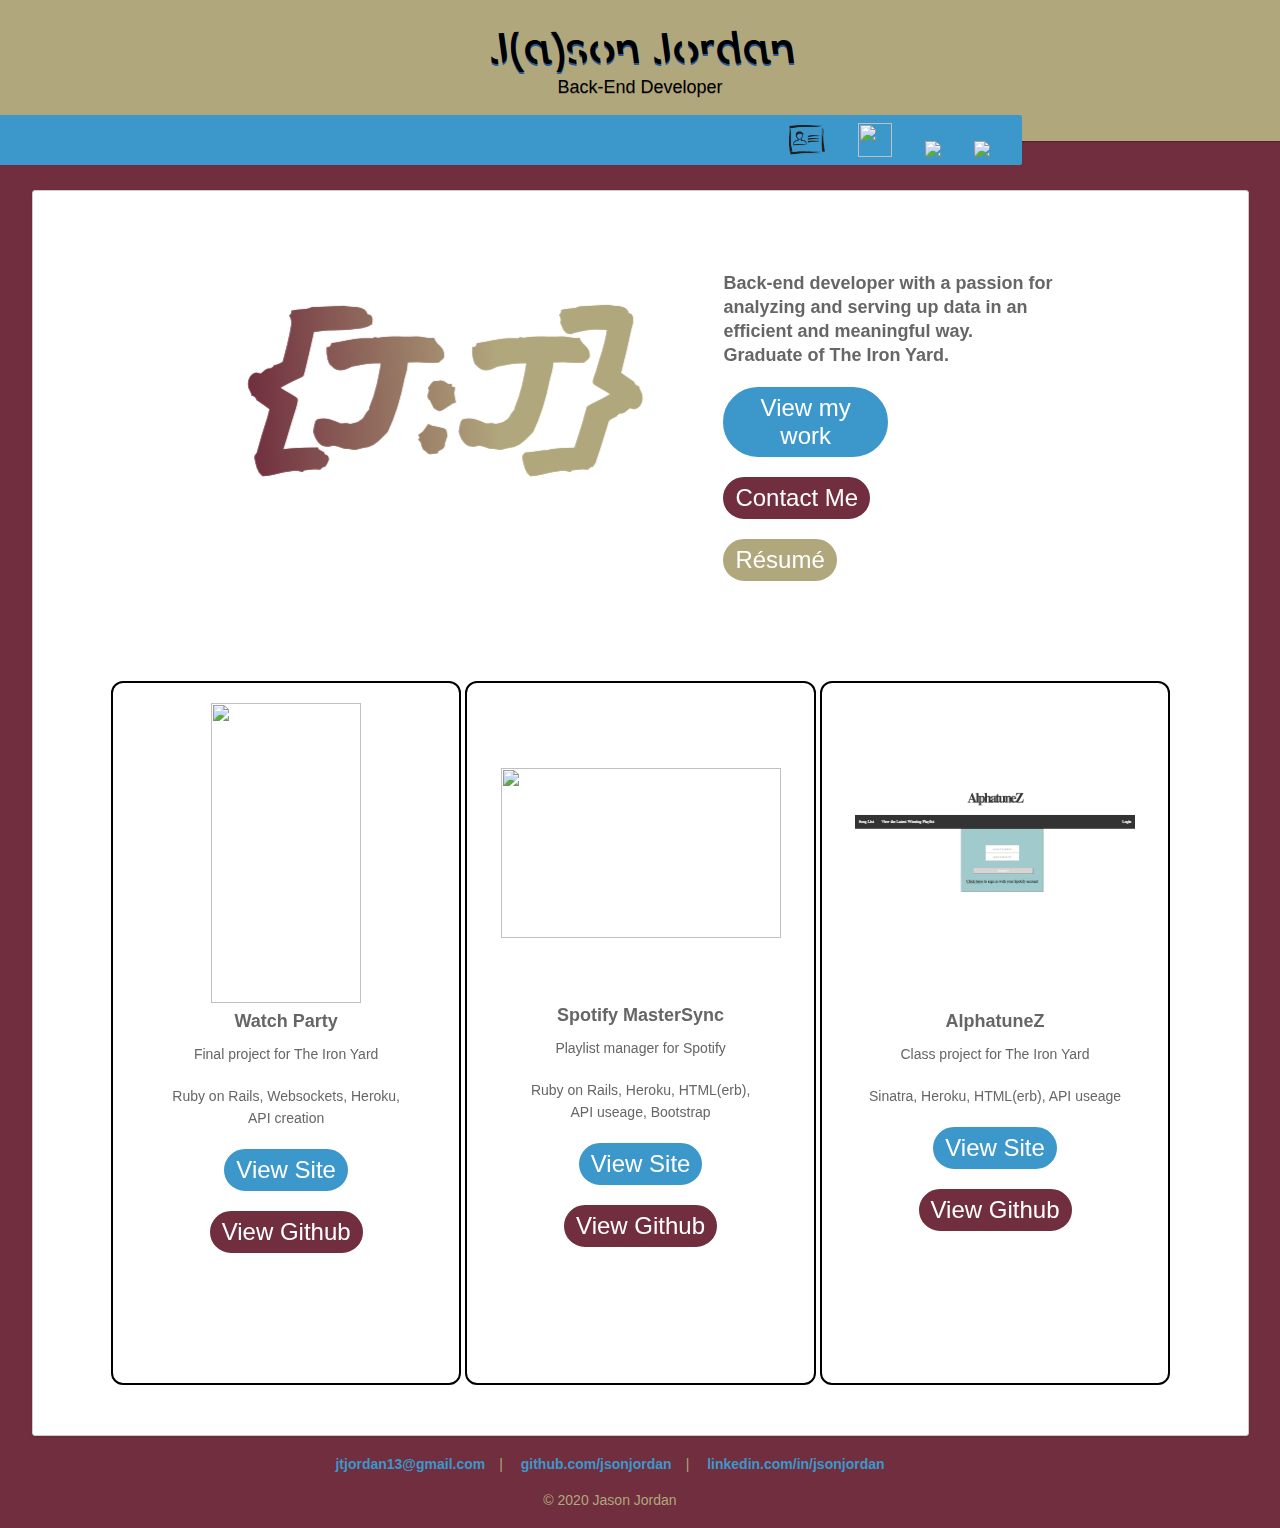
==== commit 6f2c4a36: "Trying to get favicon to refresh on heroku" ====
--- a/index.html
+++ b/index.html
@@ -10,7 +10,7 @@
     <script src="javascripts/main.js"></script>
     <link rel="icon"
       type="image/png"
-      href="./images/favicon.ico">
+      href="./images/favicon.ico?v=2">
     <!--[if lt IE 9]>
       <script src="//html5shiv.googlecode.com/svn/trunk/html5.js"></script>
     <![endif]-->
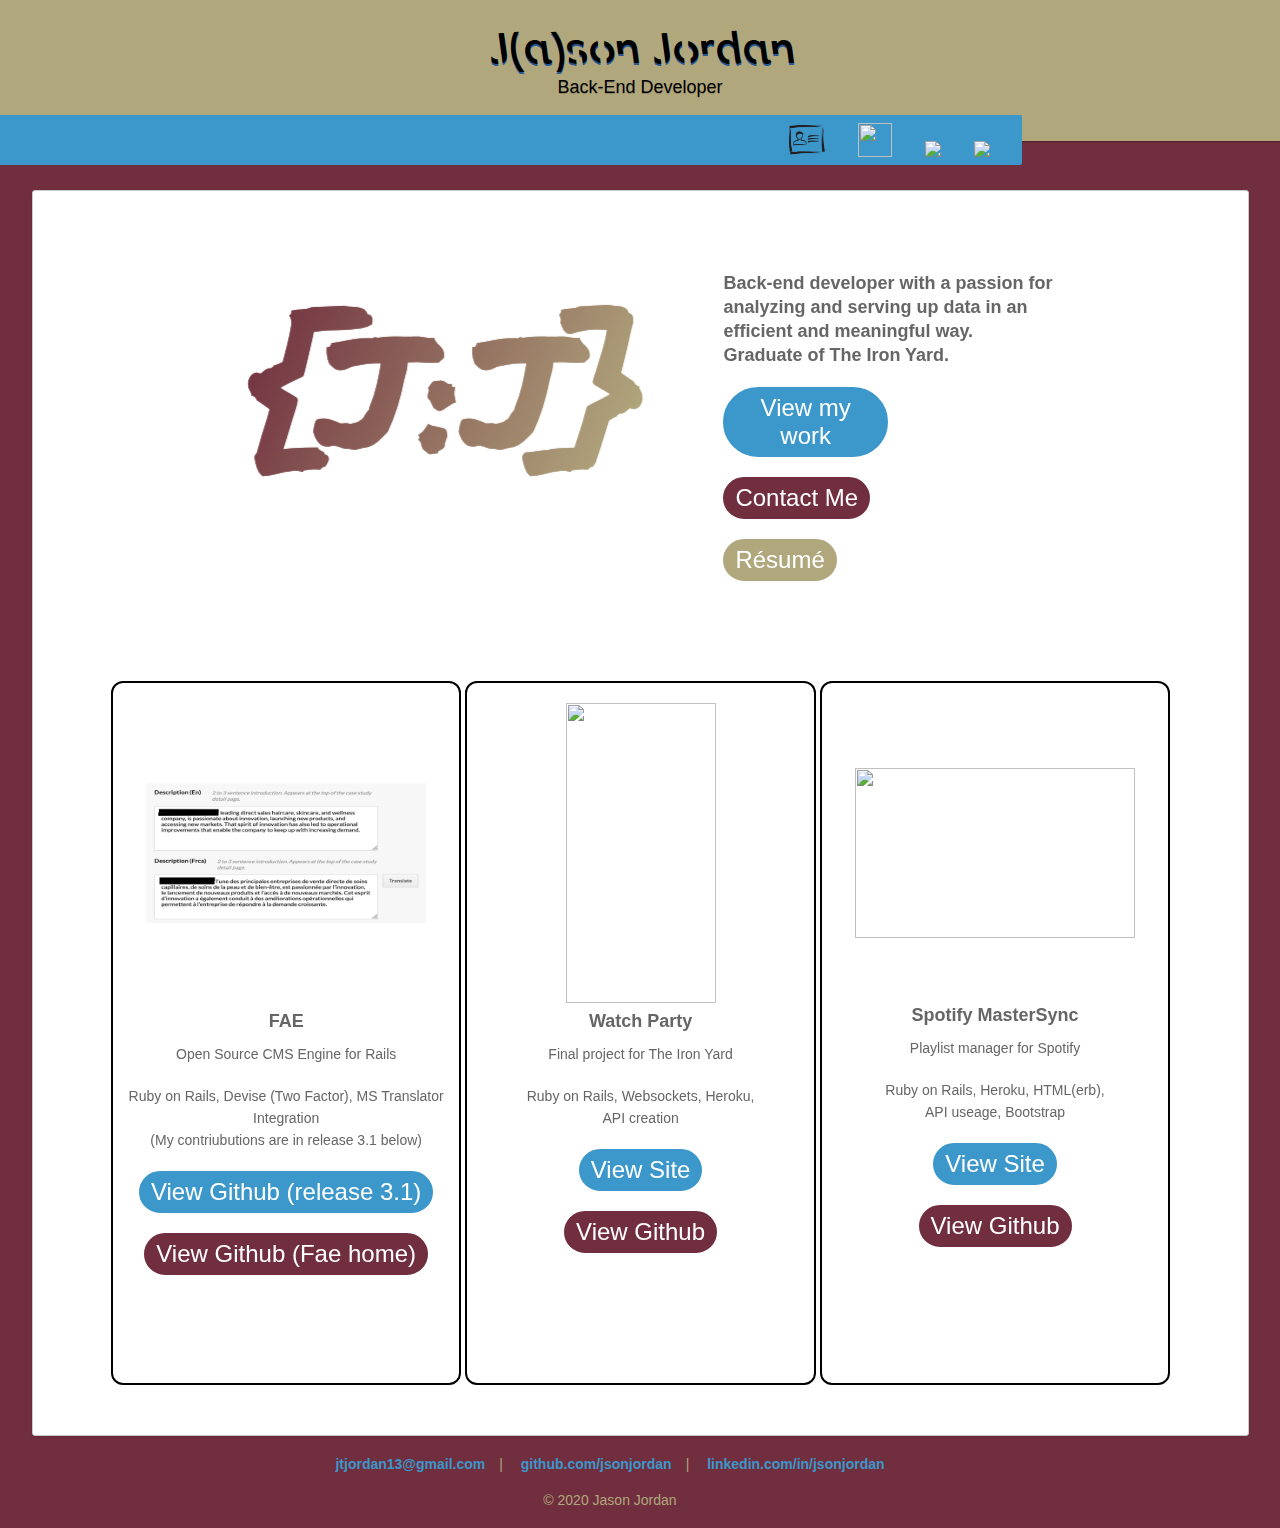
==== commit e4a0ee91: "Added FAE to project list" ====
--- a/index.html
+++ b/index.html
@@ -81,13 +81,41 @@
              <ul>
              </ul>
            </div>
+            <img src="./images/FAE.jpeg" height="140" width="280" vspace="80">
+            <h3>FAE</h3>
+            <p class="bodytext">Open Source CMS Engine for Rails</p>
+            <p class="bodytext">Ruby on Rails, Devise (Two Factor), MS Translator Integration <br>(My contriubutions are in release 3.1 below)</p>
+            <div> <!--padding-->
+             <ul>
+             </ul>
+           </div>
+            <div>
+              <form action="https://github.com/wearefine/fae/tree/v3.1">
+                <button class="linkbutton1">View Github (release 3.1)</button>
+              </form>
+            </div>
+            <div> <!--padding-->
+              <ul>
+              </ul>
+            </div>
+            <div>
+              <form action="https://github.com/wearefine/fae">
+                <button class="linkbutton2">View Github (Fae home)</button>
+              </form>
+            </div>
+          </div>
+          <div class="project">
+            <div> <!--padding-->
+             <ul>
+             </ul>
+           </div>
             <img src="./images/watchparty.png" height="300" width="150">
             <h3>Watch Party</h3>
             <p class="bodytext">Final project for The Iron Yard</p>
             <p class="bodytext">Ruby on Rails, Websockets, Heroku, <br>API creation</p>
             <div>
-              <form action="https://watchparty.online">
-                <button class="linkbutton1">View Site</button>
+              <form title="Site no longer works because of Heroku issues">
+                <button class="linkbutton1" disabled=true>View Site</button>
               </form>
             </div>
             <div> <!--padding-->
@@ -110,8 +138,8 @@
             <p class="bodytext">Playlist manager for Spotify</p>
             <p class="bodytext">Ruby on Rails, Heroku, HTML(erb), <br>API useage, Bootstrap</p>
             <div>
-              <form action="https://mastersync.herokuapp.com/">
-                <button class="linkbutton1">View Site</button>
+              <form action="https://mastersync.herokuapp.com/" title="Site no longer works because of Heroku issues, trying to move to Render.">
+                <button class="linkbutton1" disabled=true>View Site</button>
               </form>
             </div>
             <div> <!--padding-->
@@ -120,30 +148,6 @@
            </div>
             <div>
               <form action="https://github.com/jsonjordan/masterlist-sync">
-                <button class="linkbutton2">View Github</button>
-              </form>
-            </div>
-          </div>
-          <div class="project">
-            <div> <!--padding-->
-             <ul>
-             </ul>
-           </div>
-            <img src="./images/alphatunez.png" height="140" width="280" vspace="80">
-            <h3>AlphatuneZ</h3>
-            <p class="bodytext">Class project for The Iron Yard</p>
-            <p class="bodytext">Sinatra, Heroku, HTML(erb), API useage</p>
-            <div>
-              <form action="https://alphatunez.herokuapp.com/">
-                <button class="linkbutton1">View Site</button>
-              </form>
-            </div>
-            <div> <!--padding-->
-             <ul>
-             </ul>
-           </div>
-            <div>
-              <form action="https://github.com/tiyd-ror-2016-06/AlphatuneZ">
                 <button class="linkbutton2">View Github</button>
               </form>
             </div>
--- a/stylesheets/styles.css
+++ b/stylesheets/styles.css
@@ -436,6 +436,7 @@
 button[disabled],
 input[disabled] {
   cursor: default;
+  pointer-events: auto;
 }
 
 /*
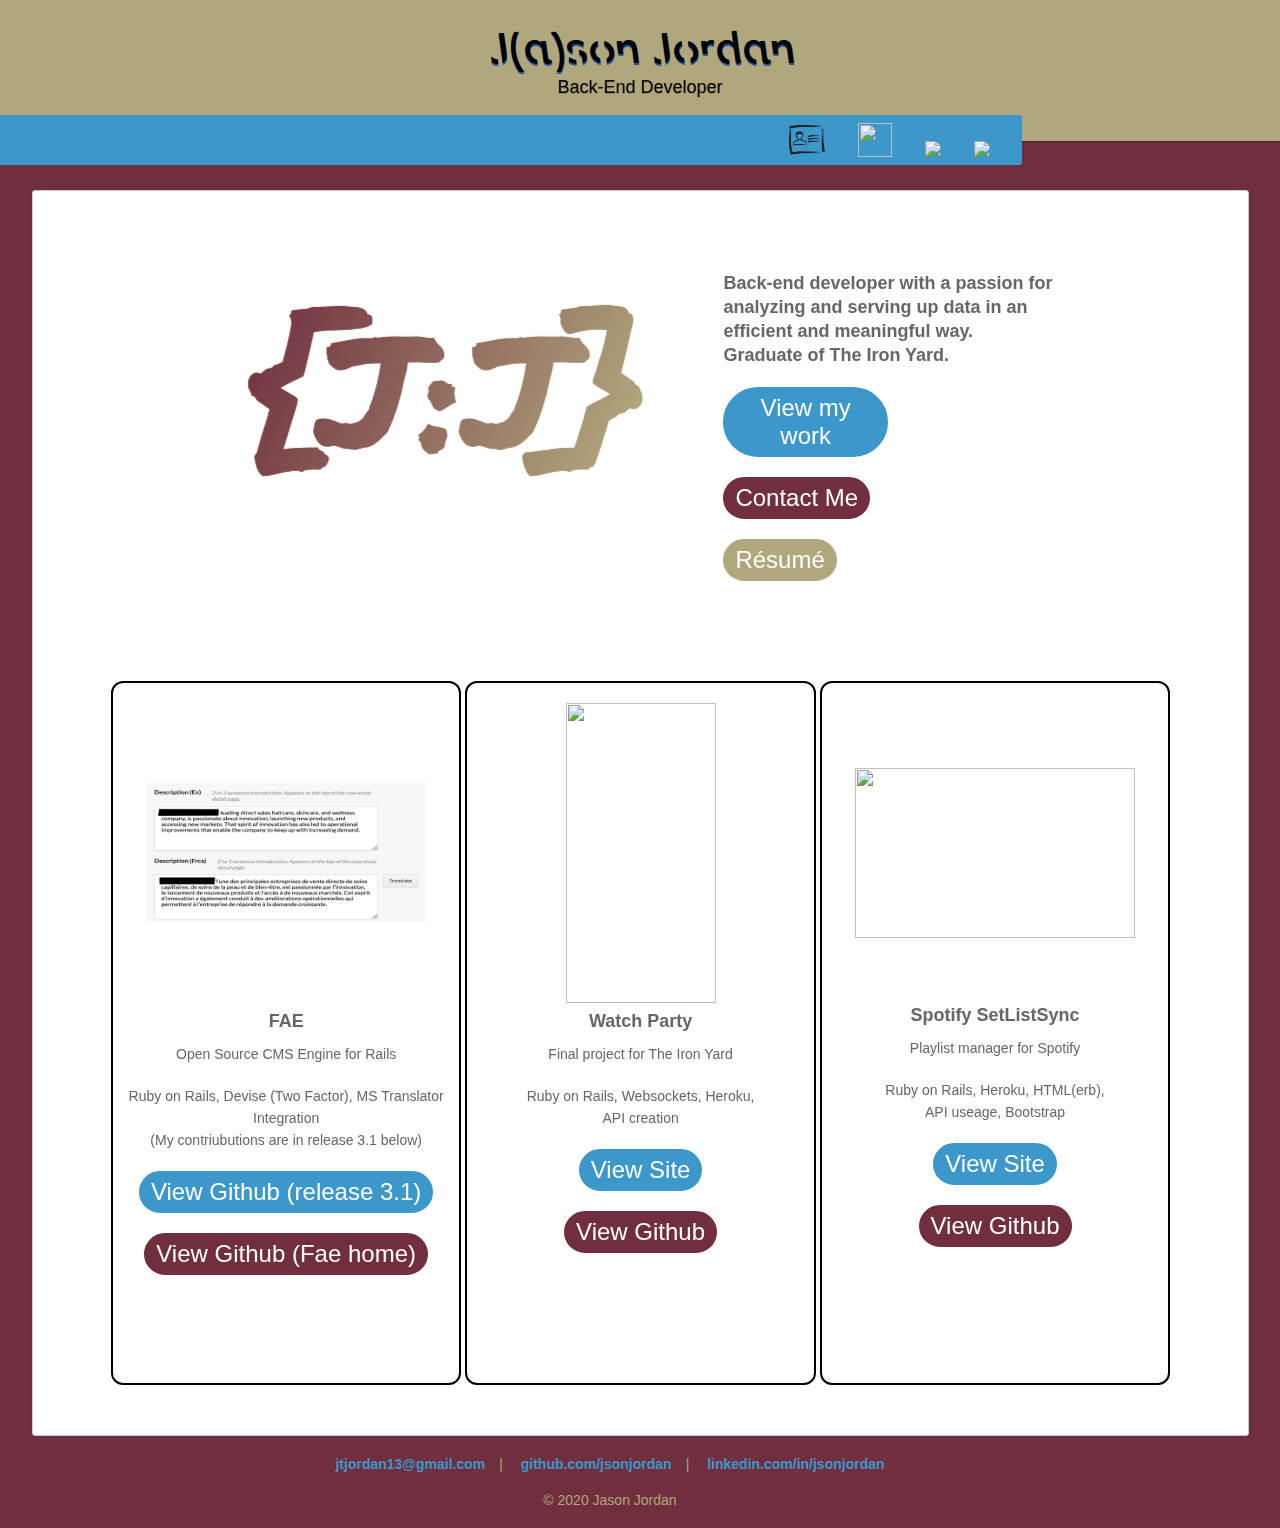
==== commit 16367a27: "Name update" ====
--- a/index.html
+++ b/index.html
@@ -134,7 +134,7 @@
              </ul>
            </div>
             <img src="./images/mastersync.png" height="170" width="280" vspace="65">
-            <h3>Spotify MasterSync</h3>
+            <h3>Spotify SetListSync</h3>
             <p class="bodytext">Playlist manager for Spotify</p>
             <p class="bodytext">Ruby on Rails, Heroku, HTML(erb), <br>API useage, Bootstrap</p>
             <div>
